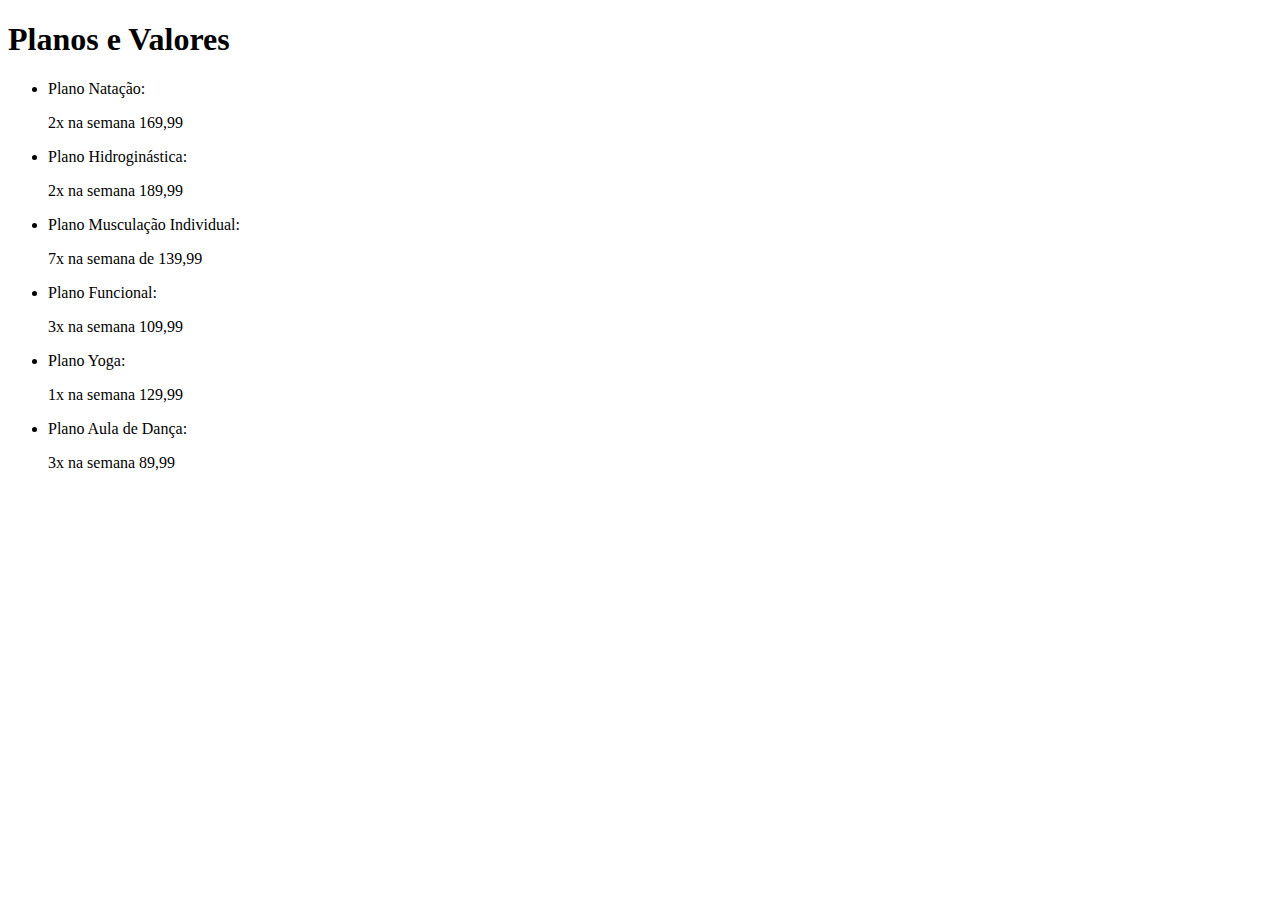
==== pag2.html @ bbbbfbc9 "first commit" ====
<!DOCTYPE html>
<html lang="pt-br">
<head>
    <meta charset="UTF-8">
    <meta name="viewport" content="width=device-width, initial-scale=1.0">
    <title>Document</title>
    
</head>
<body>
    <H1 >Planos e Valores</H1>
    <ul>
        <li>Plano Natação:</li>
        <p>2x na semana 169,99</p>
        <li>Plano Hidroginástica:</li>
        <p>2x na semana 189,99</p>
        <li>Plano Musculação Individual:</li>
        <p>7x na semana de 139,99</p>
        <li>Plano Funcional:</li>
        <p>3x na semana 109,99</p>
        <li>Plano Yoga:</li>
        <p>1x na semana 129,99</p>
        <li>Plano Aula de Dança:</li>
        <p>3x na semana 89,99</p>
    </ul>
        


</body>
</html>
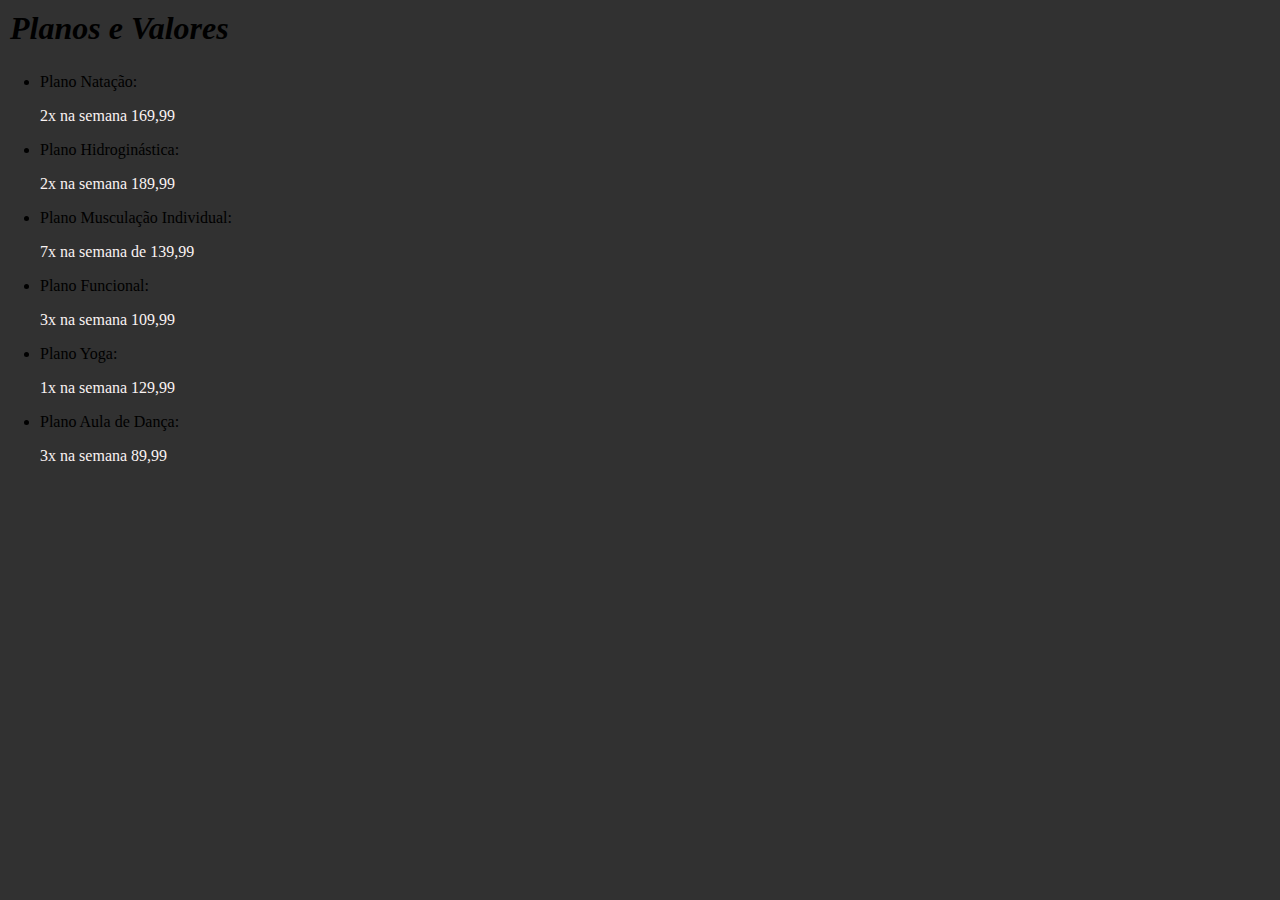
==== commit 3df7312c: "a" ====
--- a/pag2.html
+++ b/pag2.html
@@ -4,7 +4,7 @@
     <meta charset="UTF-8">
     <meta name="viewport" content="width=device-width, initial-scale=1.0">
     <title>Document</title>
-    
+    <link rel="stylesheet" href="css/styles.css">
 </head>
 <body>
     <H1 >Planos e Valores</H1>
--- a/css/styles.css
+++ b/css/styles.css
@@ -0,0 +1,98 @@
+html, body {
+    margin: 0;
+    padding: 0; 
+    height: 100%;  
+    background-color: rgb(49, 49, 49);
+}
+header {
+    margin: 0;
+    padding: 0;
+    background-color: #e61414;
+    height: 12%;
+}
+h1 { 
+    font-style: oblique;
+    text-align: center;
+    font-family: 'Trebuchet MS';
+    text-align: justify;
+    margin: 0;
+    padding: 10px;
+}
+p{
+    color: lightcyan;
+    font: size 20px;
+}
+h4{ 
+    font-size: 20px;
+}
+h5{
+    color: rgb(255, 255, 255);
+    font-size: 20px;
+    margin: 8px;
+}
+
+
+h2{
+    font-style: unset;    
+}
+h3{
+   color: rgba(2, 2, 2, 0.979);
+}
+div {
+    position: relative; 
+    background-image: url('../img/gestao-de-pessoas-na-academia-como-fazer-a-melhor-1024x683.jpg');
+    height: 50vh; 
+    width: 60vw;
+    background-position: center;
+    background-repeat: no-repeat;
+    background-size: 60%;
+    background-attachment: fixed;
+    margin-bottom: 50px;
+
+}
+
+
+h6{
+    font-size: 20px
+}
+#button-bottom {
+    height: 50px;
+    width: 150px;
+    background-color: #e61414;
+    border-radius: 0px 15px 0px 15px;
+    text-decoration: none;
+    border: 2px solid #e61414;
+    font-family: "Trebuchet MS";
+    font-size: 16px;
+    transition: 1s;
+}
+#button-bottom:hover {
+    cursor: pointer;
+    color: white;
+    border: 2px solid #e61414;
+    background-color: black;
+}
+#div-button {
+    display: flex;
+    justify-content: center;
+    padding: 30px;
+
+}
+li{
+    color: #000000;
+}
+p{
+    color: rgb(250, 243, 243);
+}
+div {
+    position: relative; 
+    background-image: url('../img/gestao-de-pessoas-na-academia-como-fazer-a-melhor-1024x683.jpg');
+    height: 50vh; 
+    width: 60vw;
+    background-position: center;
+    background-repeat: no-repeat;
+    background-size: 60%;
+    background-attachment: fixed;
+    margin-bottom: 50px;
+
+}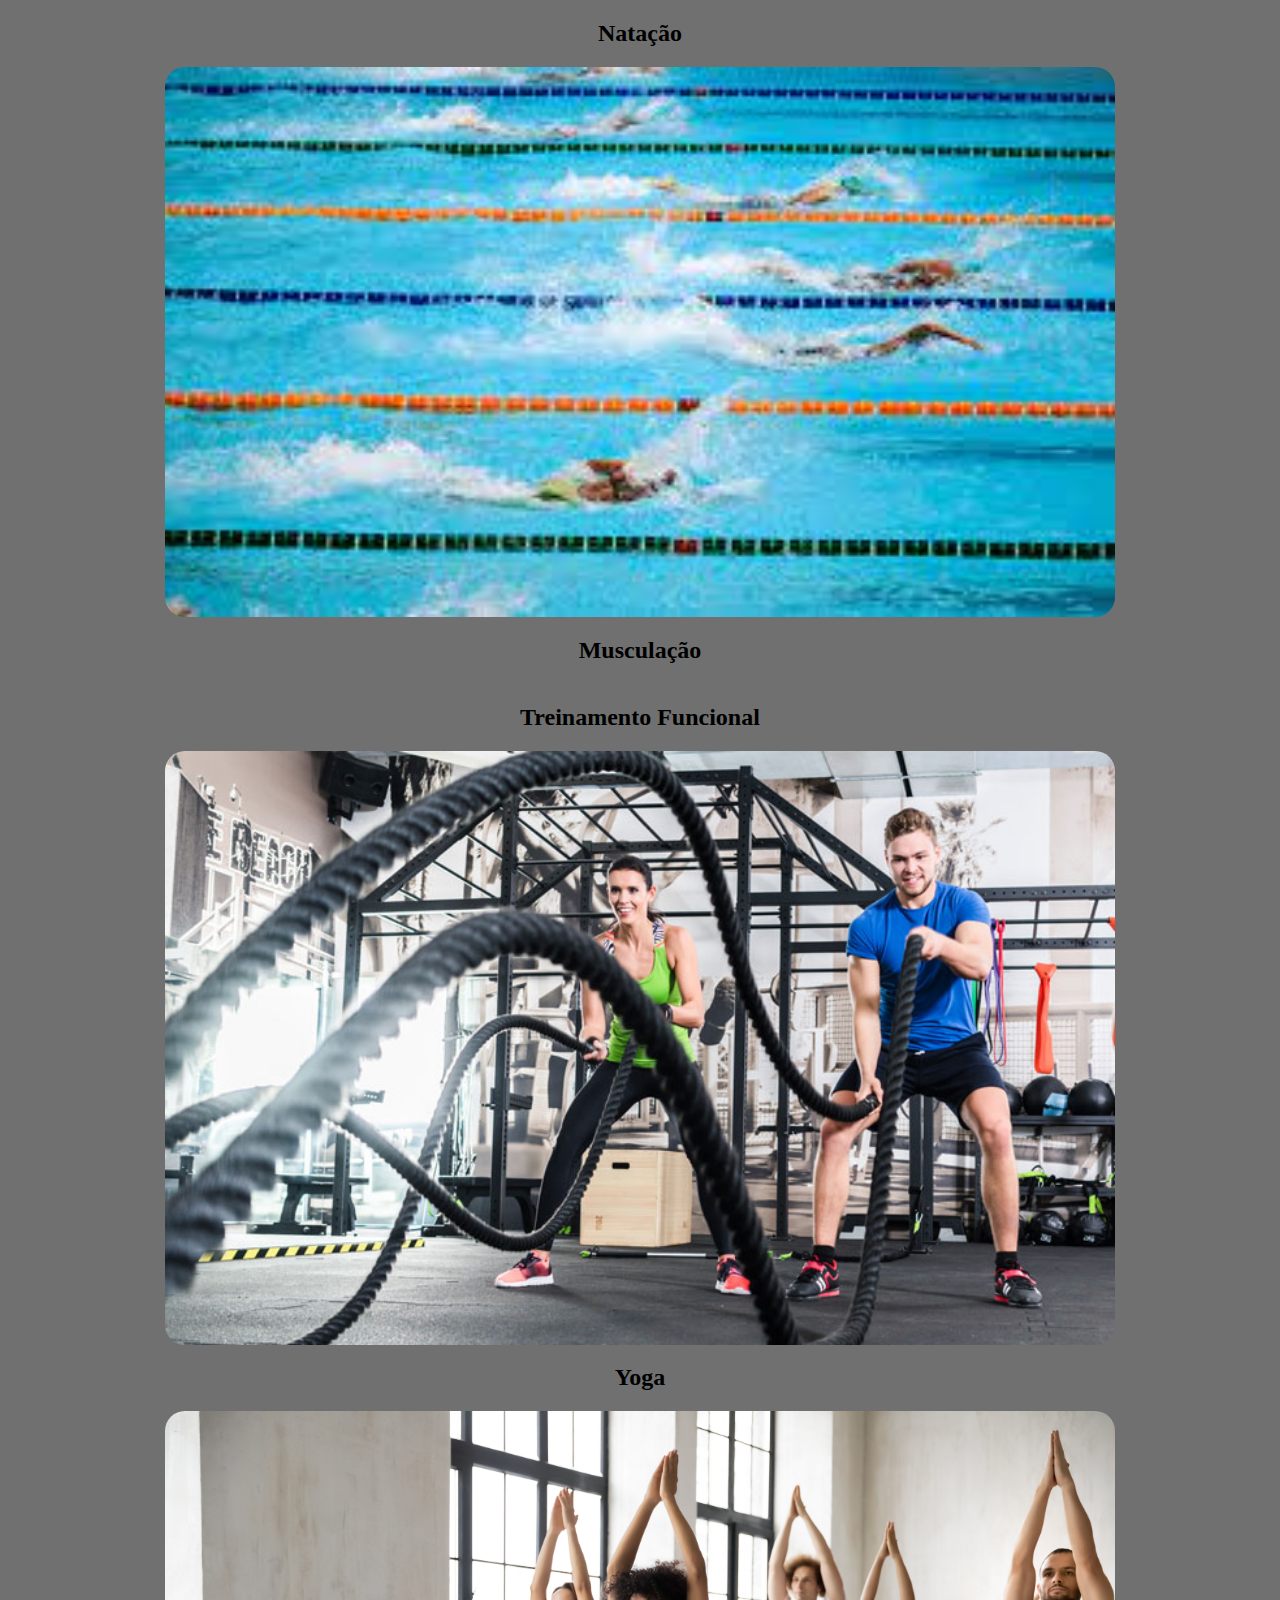
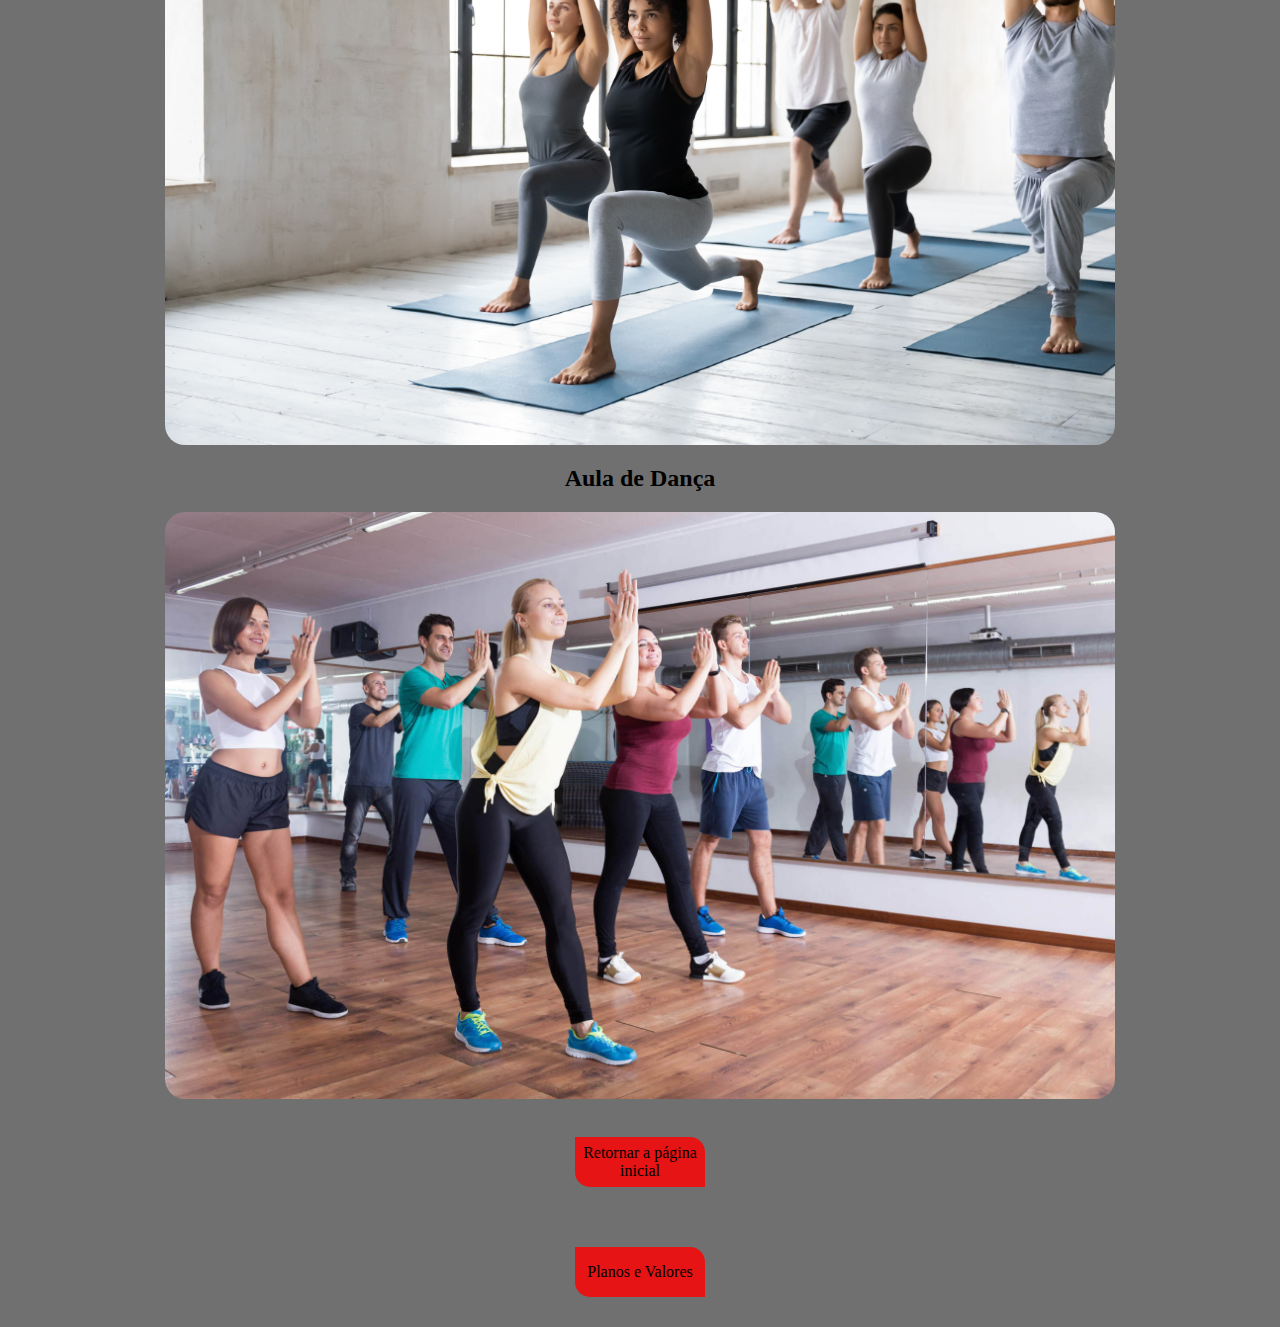
==== commit b5e91cf3: "a" ====
--- a/pag2.html
+++ b/pag2.html
@@ -1,29 +1,43 @@
 <!DOCTYPE html>
 <html lang="pt-br">
+
 <head>
     <meta charset="UTF-8">
     <meta name="viewport" content="width=device-width, initial-scale=1.0">
     <title>Document</title>
     <link rel="stylesheet" href="css/styles.css">
 </head>
+
 <body>
-    <H1 >Planos e Valores</H1>
-    <ul>
-        <li>Plano Natação:</li>
-        <p>2x na semana 169,99</p>
-        <li>Plano Hidroginástica:</li>
-        <p>2x na semana 189,99</p>
-        <li>Plano Musculação Individual:</li>
-        <p>7x na semana de 139,99</p>
-        <li>Plano Funcional:</li>
-        <p>3x na semana 109,99</p>
-        <li>Plano Yoga:</li>
-        <p>1x na semana 129,99</p>
-        <li>Plano Aula de Dança:</li>
-        <p>3x na semana 89,99</p>
-    </ul>
-        
+    <div>
+        <h2>Natação</h2>
+        <img class="images" src="img/download4.jpg" alt="">
+    </div>
+    <div>
+        <h2>Musculação</h2>
+        <img class="images" src="img/investimento-em-academia-de-musculacao.png" alt="">
+    </div>
+    <div>
+        <h2>Treinamento Funcional</h2>
+        <img class="images" src="img/treino-funcional.jpg" alt="">
+    </div>
+    <div>
+        <h2>Yoga</h2>
+        <img class="images" src="img/shutterstock_1660411888-scaled-1YOGA.jpg" alt="">
+    </div>
+    <div>
+        <h2>Aula de Dança</h2>
+        <img class="images" src="img/aula-de-danca-3-1.jpg" alt="">
+    </div>
+    <h5></h5>
+    <div id="div-button">
+        <a href="index.html" ><button class="button-bottom">Retornar a página inicial </button></a>
+    </div>
+    <div id="div-button">
+        <a href="pag3.html"><button class="button-bottom">Planos e Valores </button></a>
+    </div>
 
 
 </body>
+
 </html>--- a/css/styles.css
+++ b/css/styles.css
@@ -2,12 +2,12 @@
     margin: 0;
     padding: 0; 
     height: 100%;  
-    background-color: rgb(49, 49, 49);
+    background-color: rgb(112, 112, 112);
 }
 header {
     margin: 0;
     padding: 0;
-    background-color: #e61414;
+    background-color: #ed3434d8;
     height: 12%;
 }
 h1 { 
@@ -33,31 +33,20 @@
 
 
 h2{
-    font-style: unset;    
+    font-style: unset; 
+    text-align: center;   
 }
 h3{
    color: rgba(2, 2, 2, 0.979);
-}
-div {
-    position: relative; 
-    background-image: url('../img/gestao-de-pessoas-na-academia-como-fazer-a-melhor-1024x683.jpg');
-    height: 50vh; 
-    width: 60vw;
-    background-position: center;
-    background-repeat: no-repeat;
-    background-size: 60%;
-    background-attachment: fixed;
-    margin-bottom: 50px;
-
 }
 
 
 h6{
     font-size: 20px
 }
-#button-bottom {
+.button-bottom {
     height: 50px;
-    width: 150px;
+    width: 130px;
     background-color: #e61414;
     border-radius: 0px 15px 0px 15px;
     text-decoration: none;
@@ -77,6 +66,7 @@
     justify-content: center;
     padding: 30px;
 
+
 }
 li{
     color: #000000;
@@ -84,15 +74,53 @@
 p{
     color: rgb(250, 243, 243);
 }
-div {
-    position: relative; 
-    background-image: url('../img/gestao-de-pessoas-na-academia-como-fazer-a-melhor-1024x683.jpg');
-    height: 50vh; 
-    width: 60vw;
-    background-position: center;
-    background-repeat: no-repeat;
-    background-size: 60%;
-    background-attachment: fixed;
-    margin-bottom: 50px;
 
+
+.images{
+    border-radius: 20px;
+    margin: auto;
+    display: block;
+    width: 950px;
+
+ }
+
+ .center{
+    text-align: center;
+ }
+
+.img4{
+    width: 10%;
+    border-radius: 5%;
+}
+
+.img_ini{
+    border-radius: 40px;
+    margin: 0px 0px 0px 15px;
+}
+
+nav{
+    width: 100%;
+    height: 12%;
+    top: 0;
+}
+
+.ulnav{
+    display: flex;
+    list-style-type: none;
+    margin: 0;
+    justify-content: center;
+    
+}
+
+.ulnav a{
+    margin-left: 15px;
+    position: relative;
+    display: flex;
+    top: 20px;
+    
+}
+
+footer{
+    position: absolute;
+    
 }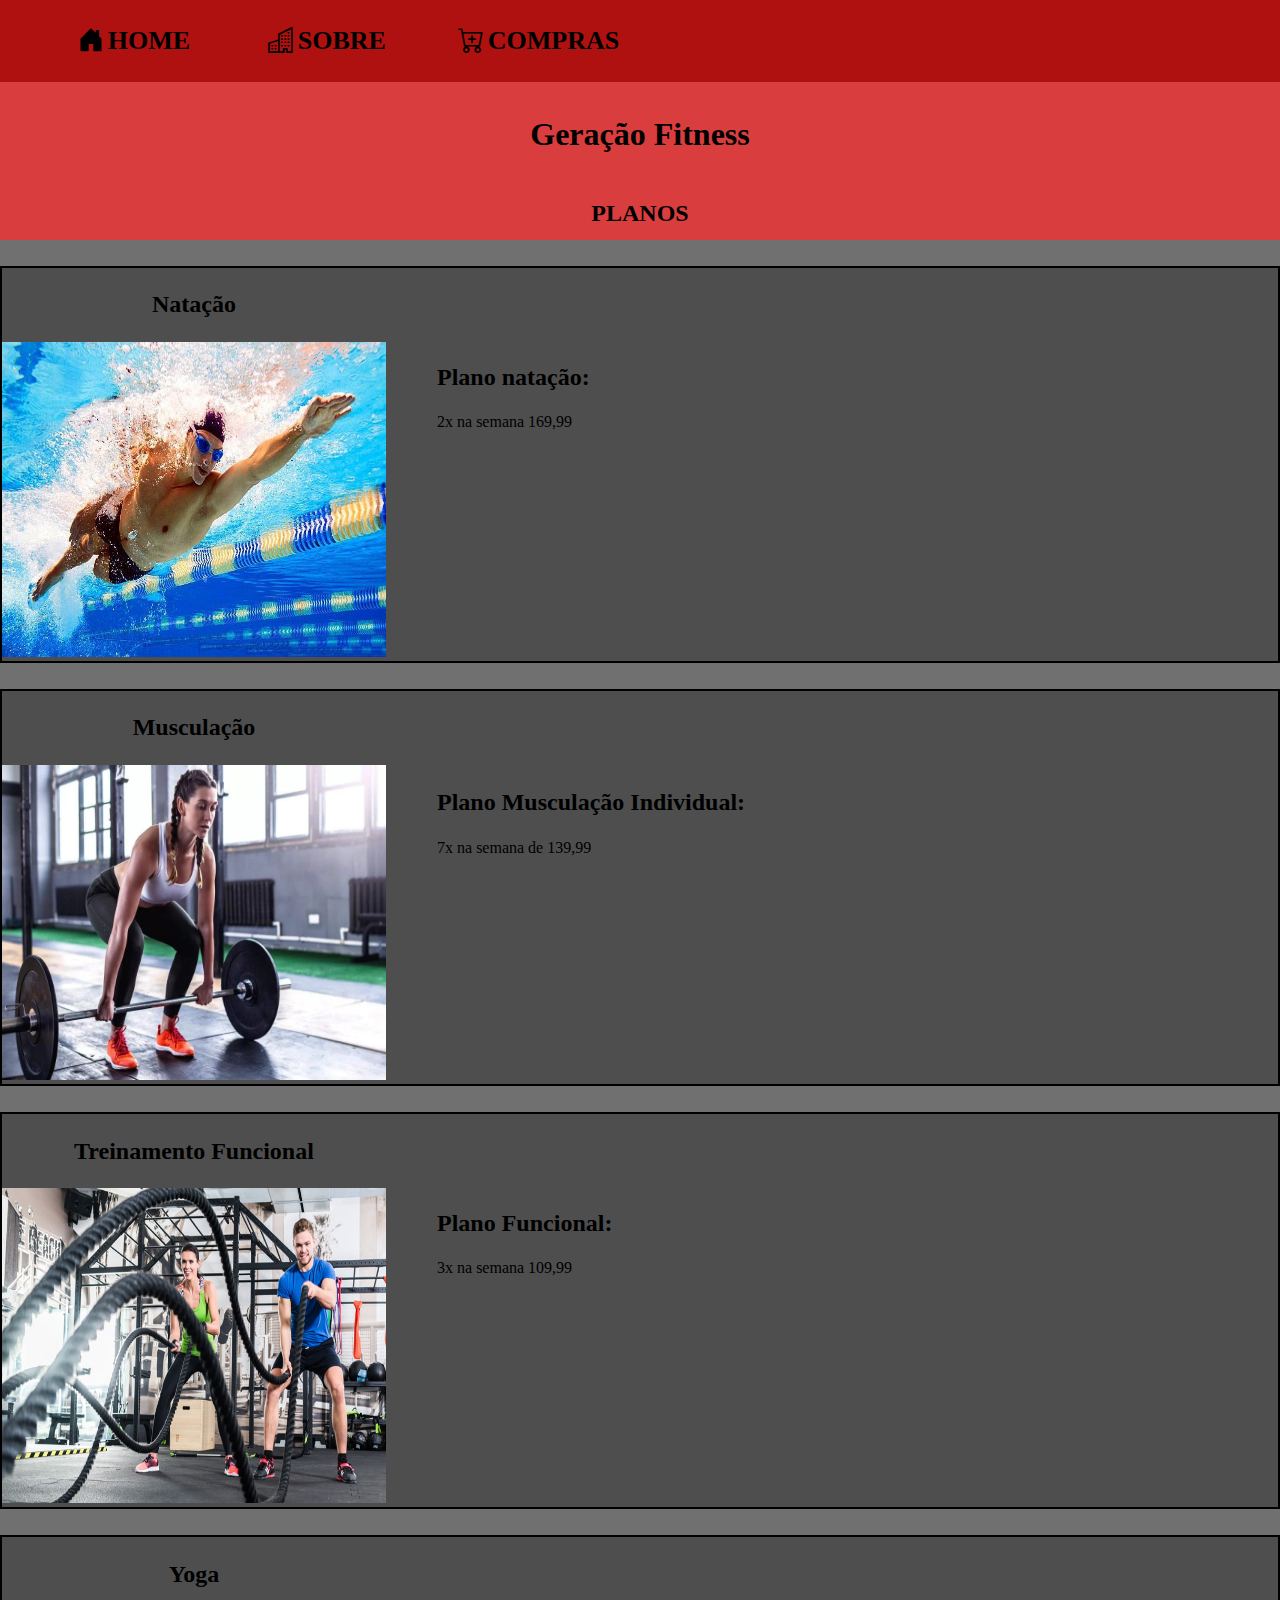
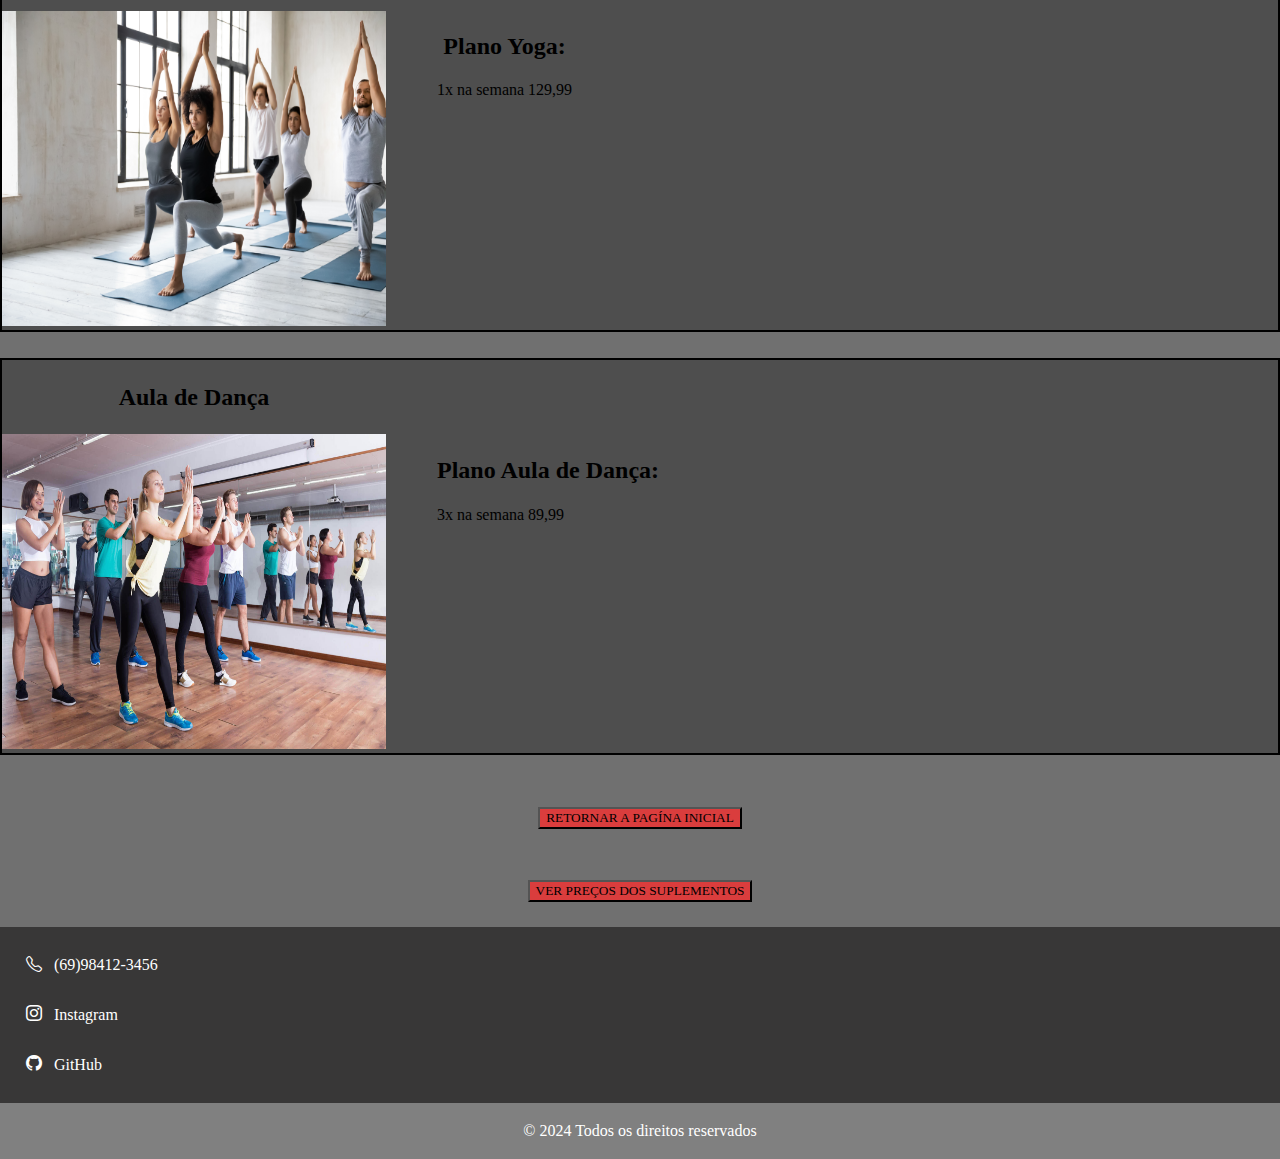
==== commit 92561856: "a" ====
--- a/pag2.html
+++ b/pag2.html
@@ -4,40 +4,134 @@
 <head>
     <meta charset="UTF-8">
     <meta name="viewport" content="width=device-width, initial-scale=1.0">
-    <title>Document</title>
-    <link rel="stylesheet" href="css/styles.css">
+    <title>Treinos e planos</title>
+    <link rel="icon" href="img/icone.webp">
+    <link rel="stylesheet" href="https://cdn.jsdelivr.net/npm/bootstrap-icons@1.11.3/font/bootstrap-icons.min.css">
+    <link rel="stylesheet" href="css/header.css">
+    <link rel="stylesheet" href="css/main.css">
+    <link rel="stylesheet" href="css/footer.css">
 </head>
 
 <body>
-    <div>
-        <h2>Natação</h2>
-        <img class="images" src="img/download4.jpg" alt="">
-    </div>
-    <div>
-        <h2>Musculação</h2>
-        <img class="images" src="img/investimento-em-academia-de-musculacao.png" alt="">
-    </div>
-    <div>
-        <h2>Treinamento Funcional</h2>
-        <img class="images" src="img/treino-funcional.jpg" alt="">
-    </div>
-    <div>
-        <h2>Yoga</h2>
-        <img class="images" src="img/shutterstock_1660411888-scaled-1YOGA.jpg" alt="">
-    </div>
-    <div>
-        <h2>Aula de Dança</h2>
-        <img class="images" src="img/aula-de-danca-3-1.jpg" alt="">
-    </div>
-    <h5></h5>
-    <div id="div-button">
-        <a href="index.html" ><button class="button-bottom">Retornar a página inicial </button></a>
-    </div>
-    <div id="div-button">
-        <a href="pag3.html"><button class="button-bottom">Planos e Valores </button></a>
-    </div>
+    <header>
+        <nav>
+            <ul class="ulnav">
+                <li>
+                    <a href="index.html">
+                        <i class="bi bi-house-door-fill"></i>
+                        <p>HOME</p>
+                    </a>
+                </li>
+                <li>
+                    <a href="qmSomos.html">
+                        <i class="bi bi-buildings"></i>
+                        <p>SOBRE</p>
+
+                    </a>
+                </li>
+                <li>
+                    <a href="pag3.html">
+                        <i class="bi bi-cart-plus"></i>
+                        <p>COMPRAS</p>
+                    </a>
+                </li>
+            </ul>
+        </nav>
+        <h1>Geração Fitness</h1>
+        <h2>PLANOS </h2>
+    </header>
+    <main>
+        <section class="section-planos">
+            <div>
+                <h2>Natação</h2>
+                <img class="images" src="img/imagemnatacao.jpg" alt="imagem natação">
+            </div>
+            <div class="div-planos">
+                <h2>Plano natação:</h2>
+                <p>2x na semana 169,99</p>
+            </div>
+        </section>
+
+        <section class="section-planos">
+            <div>
+                <h2>Musculação</h2>
+                <img class="images" src="img/imagemmusculacao.webp" alt="imagem musculação">
+            </div>
+            <div class="div-planos">
+                <h2>Plano Musculação Individual:</h2>
+                <p>7x na semana de 139,99</p>
+            </div>
+        </section>
+
+        <section class="section-planos">
+            <div>
+                <h2>Treinamento Funcional</h2>
+                <img class="images" src="img/imagemtreinofuncional.jpg" alt="imagem treino funcional">
+            </div>
+            <div class="div-planos">
+                <h2>Plano Funcional:</h2>
+                <p>3x na semana 109,99</p>
+            </div>
+        </section>
+
+        <section class="section-planos">
+            <div>
+                <h2>Yoga</h2>
+                <img class="images" src="img/imagemyoga.jpg" alt="imagem de yoga">
+            </div>
+            <div class="div-planos">
+                <h2>Plano Yoga:</h2>
+                <p>1x na semana 129,99</p>
+            </div>
+        </section>
+
+        <section class="section-planos">
+            <div>
+                <h2>Aula de Dança</h2>
+                <img class="images" src="img/imagemauladedanca.jpg" alt="imagem da aula de dança">
+            </div>
+            <div class="div-planos">
+                <h2>Plano Aula de Dança:</h2>
+                <p>3x na semana 89,99</p>
+            </div>
+        </section>
 
 
+        <div id="div-button">
+            <a href="index.html"><button class="button-bottom">RETORNAR A PAGÍNA INICIAL </button></a>
+        </div>
+        <div id="div-button">
+            <a href="pag3.html"><button class="button-bottom">VER PREÇOS DOS SUPLEMENTOS </button></a>
+        </div>
+    </main>
+
+    <footer>
+        <div>
+            <ul class="lista_contatos">
+                <li>
+                    <p>
+                        <i class="bi bi-telephone"></i>(69)98412-3456
+                    </p>
+                </li>
+                <li>
+                    <a href="https://www.instagram.com/annegabriele0/" target="_blank">
+                        <i class="bi bi-instagram"></i>
+                        <p>Instagram</p>
+                    </a>
+                </li>
+                <li>
+                    <a href="https://github.com/Annegabrielebassi" target="_blank">
+                        <i class="bi bi-github"></i>
+                        <p>GitHub</p>
+                    </a>
+                </li>
+            </ul>
+        </div>
+        <div id="footer_copyright">
+            &#169
+            2024 Todos os direitos reservados
+        </div>
+    </footer>
 </body>
 
 </html>--- a/css/header.css
+++ b/css/header.css
@@ -0,0 +1,52 @@
+*{
+    cursor:context-menu;
+    font-family: Tahoma;
+}
+
+header {
+    margin: 0;
+    padding: 0;
+    background-color: #ed3434d8;
+    top: 0;
+    height: 30%;
+    width: 100%;
+    text-align: center;
+}
+
+nav{
+    background-color: #a70909d8;
+}
+
+.ulnav{
+    list-style-type: none;
+    display: flex;
+    margin: 0;
+    overflow-x: auto;
+    
+}
+
+.ulnav a{
+    display: flex;
+    text-decoration: none;
+    color: black;
+    font-weight: bolder;
+    font-size: 26px;
+    margin: 0 20%;
+    width: 190px;
+    cursor: pointer;
+}
+
+.ulnav p{
+    cursor: pointer;
+}
+
+.ulnav i{
+    margin-top: 14%;
+    margin-right: 2%;
+    cursor: pointer;
+}
+
+header h1,h2{
+    text-align: center;
+    padding: 1% 0;
+}--- a/css/main.css
+++ b/css/main.css
@@ -0,0 +1,63 @@
+body {
+    margin: 0;
+    padding: 0;
+    top: 0;
+    background-color: rgb(112, 112, 112);
+}
+
+main {
+    text-align: center;
+}
+
+.img_ini {
+    width: 70%;
+    height: 40%;
+    top: 35%;
+    border-radius: 25px;
+}
+
+main h6 {
+    font-size: 16px;
+}
+
+#div-button {
+    text-align: center;
+
+}
+
+main button {
+    background-color: #ed3434d8;
+    margin: 2% 0;
+    cursor: pointer;
+}
+
+.images {
+    width: 30vw;
+    height: 35vh;
+}
+
+section{
+    margin: 2% 0;
+    background-color: rgb(78, 78, 78);
+    border: solid 2px;
+}
+
+.section-planos {
+    display: flex;
+    text-align: left;
+
+}
+
+.div-planos {
+    padding: 75px 4%;
+}
+
+.imagem-suplementos{
+    width: 20vw;
+    height: 50vh;
+}
+
+#texto-sobre{
+    font-size: 25px;
+    padding: 1% 9%;
+}--- a/css/footer.css
+++ b/css/footer.css
@@ -0,0 +1,46 @@
+footer{
+    background-color: rgb(56, 55, 55);
+    margin: 0;
+    padding: 0;
+    width: 100%;
+    height: 20%;
+    
+}
+
+.lista_contatos{
+    margin: 0;
+    list-style-type: none;
+    padding: 1% 2% ;
+}
+
+.lista_contatos p{
+    color: white;
+    font-size: 16px;
+    cursor: pointer;
+}
+
+.lista_contatos i{
+    color: white;
+    font-size: 16px;
+    margin-top: 15px;
+    margin-right: 1%;
+    cursor: pointer;
+}
+
+.lista_contatos a{
+    display: flex;
+    text-decoration: none;
+    cursor: pointer;
+}
+
+.lista_contatos li:hover{
+    color: #ed3434d8;
+}
+
+#footer_copyright{
+    color: white;
+    text-align: center;
+    background-color: gray;
+    height: 10%;
+    padding: 1.5% 0;
+}